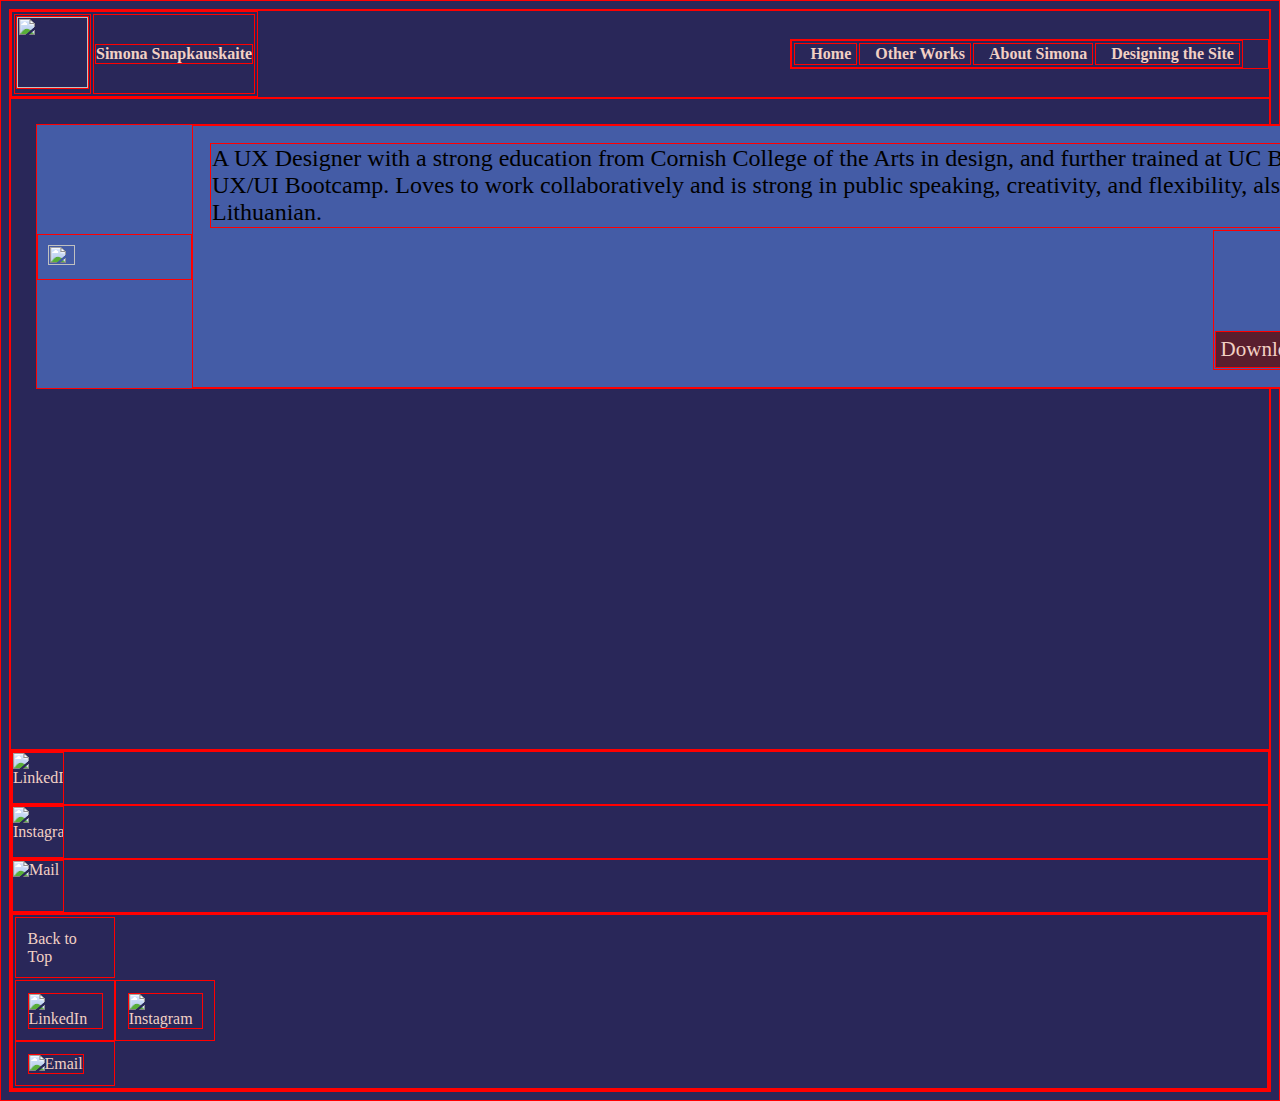
==== docs/index.html @ c5e5af0a "folder naming" ====
<!-- This is the code that I have adapted to fit 
    what i want in terms of organization -->
<!DOCTYPE html>
<html lang="en">
<head>
    <meta charset="UTF-8">
    <meta name="viewport" content="width=device-width, initial-scale=1.0">
    <title>Document</title>
    <link rel="stylesheet" type="text/css" href="css/style.css">
</head>
<body>
    <header class="nav inline-block">
        <table>
            <th><img src="../code/images/logo.png"></th>
            <th><p>Simona Snapkauskaite</p></th>
        </table>

        <nav class="tab inline-block">
            <table>
                <th>Home</th>
                <th>Other Works</th>
                <th>About Simona</th>
                <th>Designing the Site</th>
            </table>
        </nav>
    </header>

    <section class="herolmg">
        <div class="content">
            <img src="../code/images/20191228_113821.jpg">
            <table class="around">
                <tr>
                    <td class="about">A UX Designer with a strong education from Cornish College of the Arts in design, and further trained at UC Berkeley’s UX/UI Bootcamp. Loves to work collaboratively and is strong in public speaking, creativity, and flexibility, also knows Lithuanian.</td>
                </tr>
                <tr>
                    <td class="buttin"><button>Download Resume</button></td>
                </tr>
            </table>
        </div>
    </section>

    <footer class="long">
        <div class="inline-block">
            <img src="../code/images/linkedin 1.png" alt="LinkedIn">
        </div>

        <div class="inline-block">
            <img src="../code/images/instagram 1.png" alt="Instagram">
        </div>

        <div class="inline-block">
            <img src="../code/images/mail 1.png" alt="Mail">
        </div>
        
        <table>
            <tr>
                <td>Back to Top</td>
            </tr>
            <tr>
                <td><img src="../code/images/linkedin 1.png" alt="LinkedIn"></td>
                <td><img src="../code/images/instagram 1.png" alt="Instagram"></td>
                <td><img src="../code/images/mail 1.png" alt="Email"></td>
            </tr>      
        </table>
    </footer>
    
</body>
</html>
---- docs/css/style.css ----
* {border:1px solid red}
/* Page style */
body {
    background-color: #292759;
}
/* Header */
.inline-block {
    display: flex;
    align-items: center;
    font-family: Garamond;
    color: #F2D0C4;
    justify-content: space-between;
}

.tab {
    padding-right: 2%;
}

.tab th {
    padding-left: 15px;
    padding-right: 5px;
}

.nav img {
    width:71px;
    height: 71px;
}

/* Section */
.herolmg {
    height: 600px;
    padding: 25px
}

.content {
    display: flex;
    align-items: center;
    justify-content: center;
    background-color: #445CA6;
    width: 1370px;
    margin: 0 auto;
}

.content img{
    height: 20%;
    width: 20%;
    padding: 10px;
}

.around {
    padding: 15px;
}

.about {
    font-family: Garamond;
    font-size: 24px;
}

.buttin {
    float: right;
    padding-top: 100px;
}

button {
    padding: 5px;
    background-color: #591E2E;
    font-family: Garamond;
    font-size: 21px;
    color: #F2D0C4;
}

/* Footer */
footer table {
    display: grid;
    grid-template-columns: 3;

}

footer img{
    height: 50px;
    width: 50px;
}

footer tr {
    width: 300px;
}

footer td {
    display: inline-block;
    vertical-align: top;
    padding: 5%;
    font-family: Garamond;
    color: #F2D0C4;
    width: 75px;
}
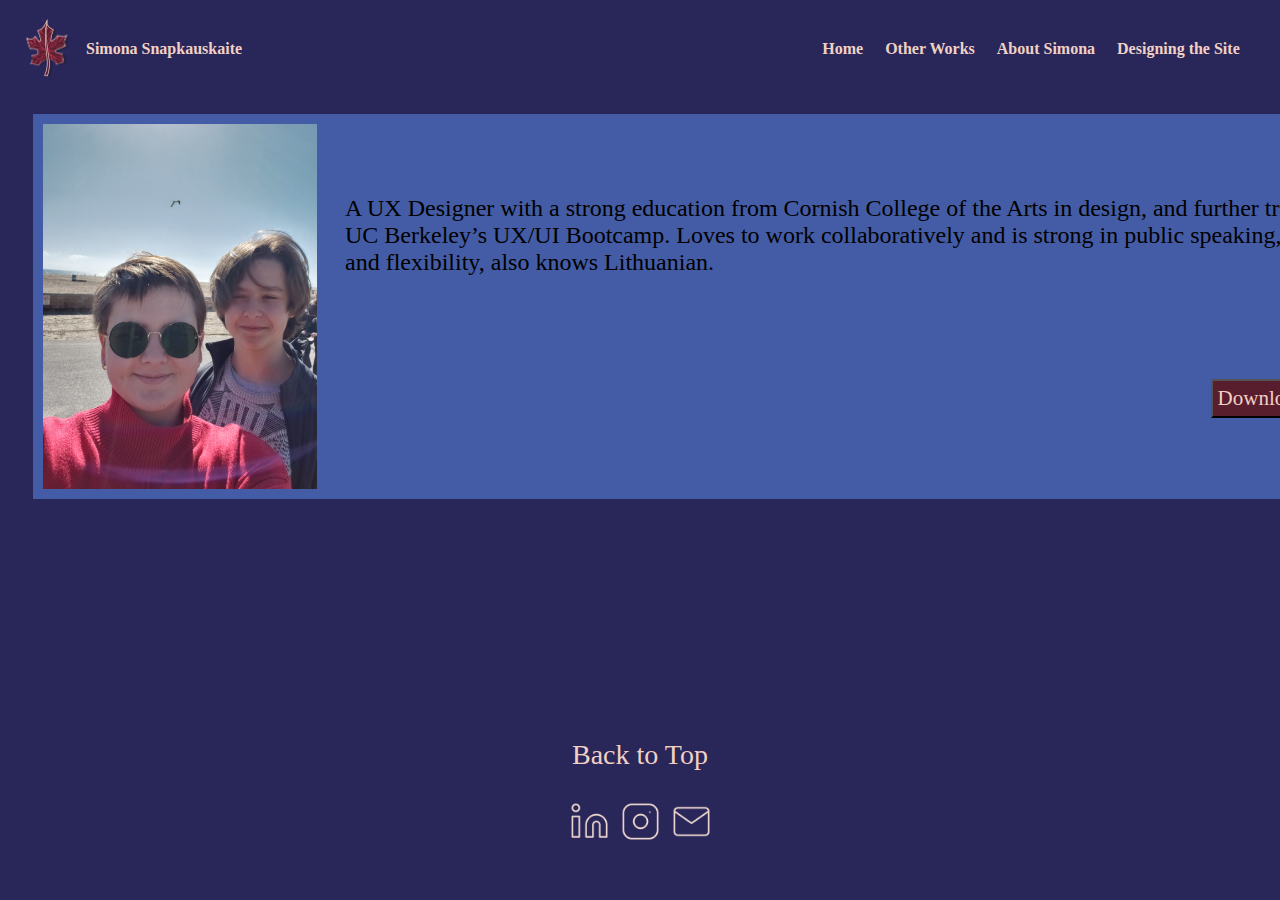
==== commit 6956036f: "ugh" ====
--- a/docs/index.html
+++ b/docs/index.html
@@ -11,7 +11,7 @@
 <body>
     <header class="nav inline-block">
         <table>
-            <th><img src="../code/images/logo.png"></th>
+            <th><img src=/docs/images/logo.png></th>
             <th><p>Simona Snapkauskaite</p></th>
         </table>
 
@@ -27,7 +27,7 @@
 
     <section class="herolmg">
         <div class="content">
-            <img src="../code/images/20191228_113821.jpg">
+            <img src=/docs/images/20191228_113821.jpg>
             <table class="around">
                 <tr>
                     <td class="about">A UX Designer with a strong education from Cornish College of the Arts in design, and further trained at UC Berkeley’s UX/UI Bootcamp. Loves to work collaboratively and is strong in public speaking, creativity, and flexibility, also knows Lithuanian.</td>
@@ -40,28 +40,20 @@
     </section>
 
     <footer class="long">
-        <div class="inline-block">
-            <img src="../code/images/linkedin 1.png" alt="LinkedIn">
+        <div class="subheading">
+            Back to Top
         </div>
+        <section class="footerGrid">
+            <div id="LinkedIn" class="footerGridArea">
+            </div>
+            
+            <div id="Instagram" class="footerGridArea">
+            </div>
+            
+            <div id="Mail" class="footerGridArea">
+            </div>
+        </section>
 
-        <div class="inline-block">
-            <img src="../code/images/instagram 1.png" alt="Instagram">
-        </div>
-
-        <div class="inline-block">
-            <img src="../code/images/mail 1.png" alt="Mail">
-        </div>
-        
-        <table>
-            <tr>
-                <td>Back to Top</td>
-            </tr>
-            <tr>
-                <td><img src="../code/images/linkedin 1.png" alt="LinkedIn"></td>
-                <td><img src="../code/images/instagram 1.png" alt="Instagram"></td>
-                <td><img src="../code/images/mail 1.png" alt="Email"></td>
-            </tr>      
-        </table>
     </footer>
     
 </body>
--- a/docs/css/style.css
+++ b/docs/css/style.css
@@ -1,4 +1,4 @@
-* {border:1px solid red}
+/* {border:1px solid red}
 /* Page style */
 body {
     background-color: #292759;
@@ -70,26 +70,44 @@
 }
 
 /* Footer */
-footer table {
+.footerGrid {
     display: grid;
-    grid-template-columns: 3;
-
+    justify-content: center;
+    grid-template-columns: 51px 51px 51px;
+    grid-template-rows: 51px;
+    grid-template-areas: 
+    "LinkedIn Instagram Mail";
 }
 
-footer img{
-    height: 50px;
-    width: 50px;
+#LinkedIn {
+    grid-area: LinkedIn;
+    background-image: url("../images/linkedin\ 1.png");
 }
 
-footer tr {
-    width: 300px;
+#Instagram {
+    grid-area: Instagram;
+    background-image: url("../images/instagram\ 1.png");
 }
 
-footer td {
-    display: inline-block;
-    vertical-align: top;
-    padding: 5%;
+#Mail {
+    grid-area: Mail;
+    background-image: url("../images/mail\ 1.png");
+}
+
+.subheading {
+    font-size: 28px;
+    color: #F2D0C4;
     font-family: Garamond;
-    color: #F2D0C4;
-    width: 75px;
-}+    text-align: center;
+    padding-bottom: 25px;
+}
+
+.footerGridArea {
+    background-position: center;
+    background-size: cover;
+    background-repeat: no-repeat;
+    margin: 5px;
+    cursor: pointer;
+    display: grid;
+    align-content: end;
+}
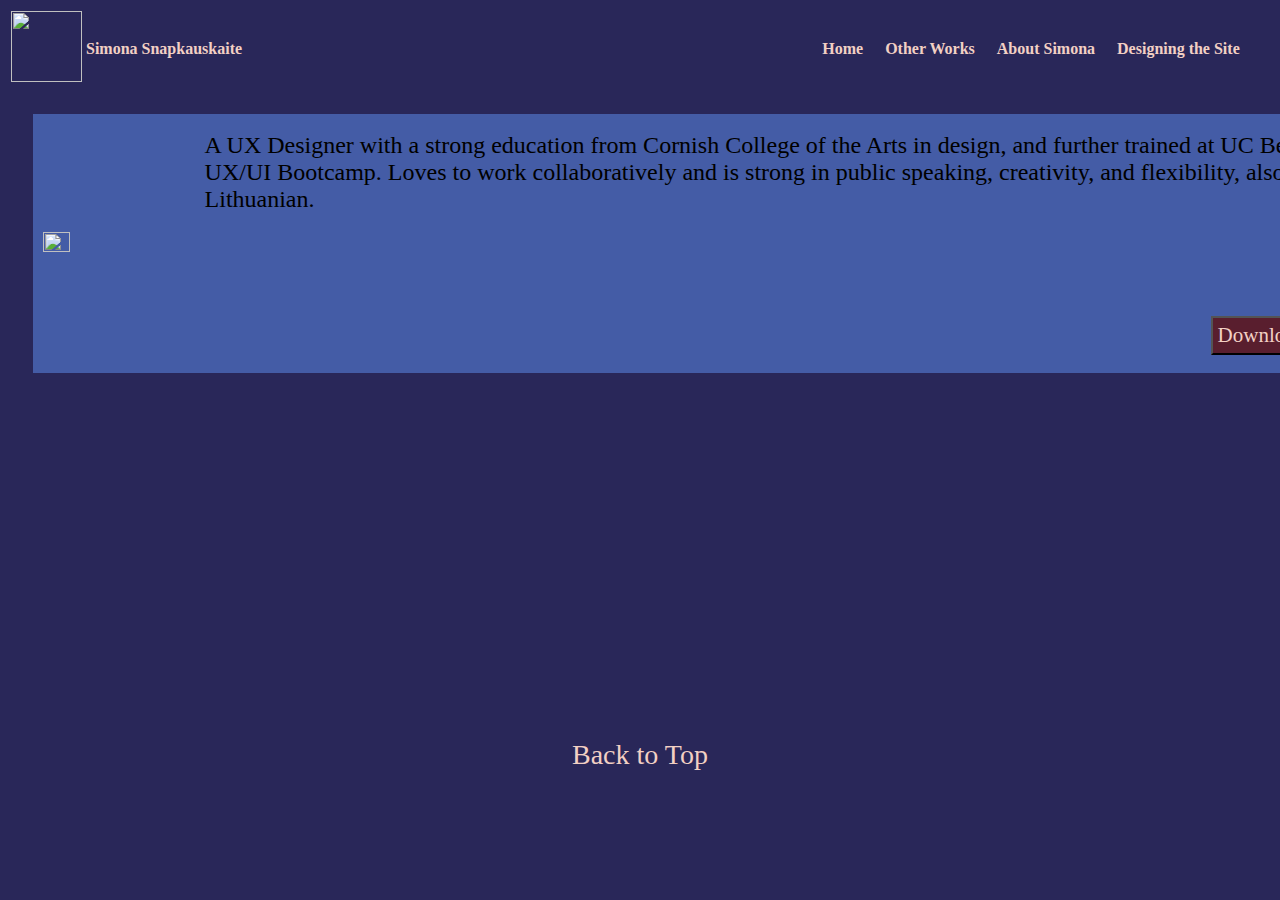
==== commit 9326e467: "capital renames" ====
--- a/docs/index.html
+++ b/docs/index.html
@@ -11,7 +11,7 @@
 <body>
     <header class="nav inline-block">
         <table>
-            <th><img src=/docs/images/logo.png></th>
+            <th><img src="../docs/images/logo.PNG"></th>
             <th><p>Simona Snapkauskaite</p></th>
         </table>
 
@@ -27,7 +27,7 @@
 
     <section class="herolmg">
         <div class="content">
-            <img src=/docs/images/20191228_113821.jpg>
+            <img src="../docs/images/20191228_113821.JPG">
             <table class="around">
                 <tr>
                     <td class="about">A UX Designer with a strong education from Cornish College of the Arts in design, and further trained at UC Berkeley’s UX/UI Bootcamp. Loves to work collaboratively and is strong in public speaking, creativity, and flexibility, also knows Lithuanian.</td>
--- a/docs/css/style.css
+++ b/docs/css/style.css
@@ -81,17 +81,17 @@
 
 #LinkedIn {
     grid-area: LinkedIn;
-    background-image: url("../images/linkedin\ 1.png");
+    background-image: url(/docs/images/linkedin\ 1.PNG);
 }
 
 #Instagram {
     grid-area: Instagram;
-    background-image: url("../images/instagram\ 1.png");
+    background-image: url(/docs/images/instagram\ 1.PNG);
 }
 
 #Mail {
     grid-area: Mail;
-    background-image: url("../images/mail\ 1.png");
+    background-image: url(/docs/images/mail\ 1.PNG);
 }
 
 .subheading {
